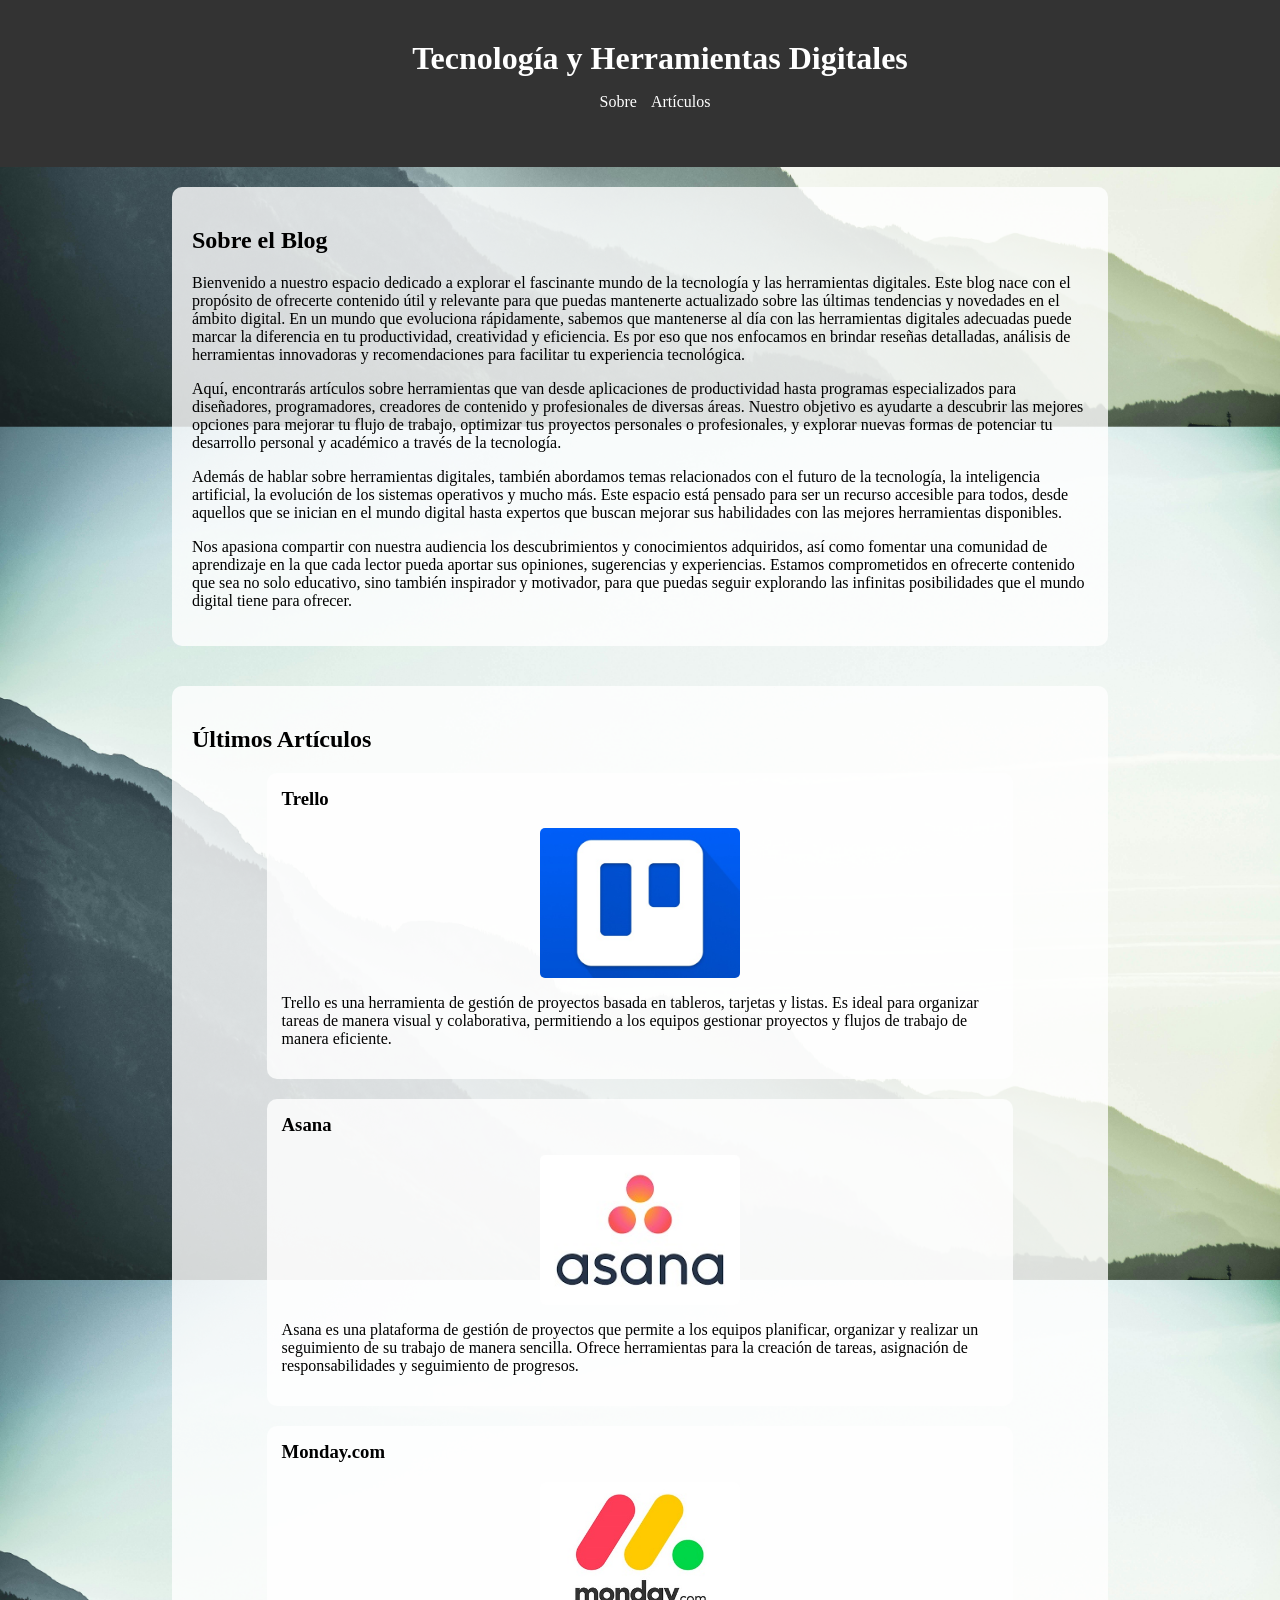
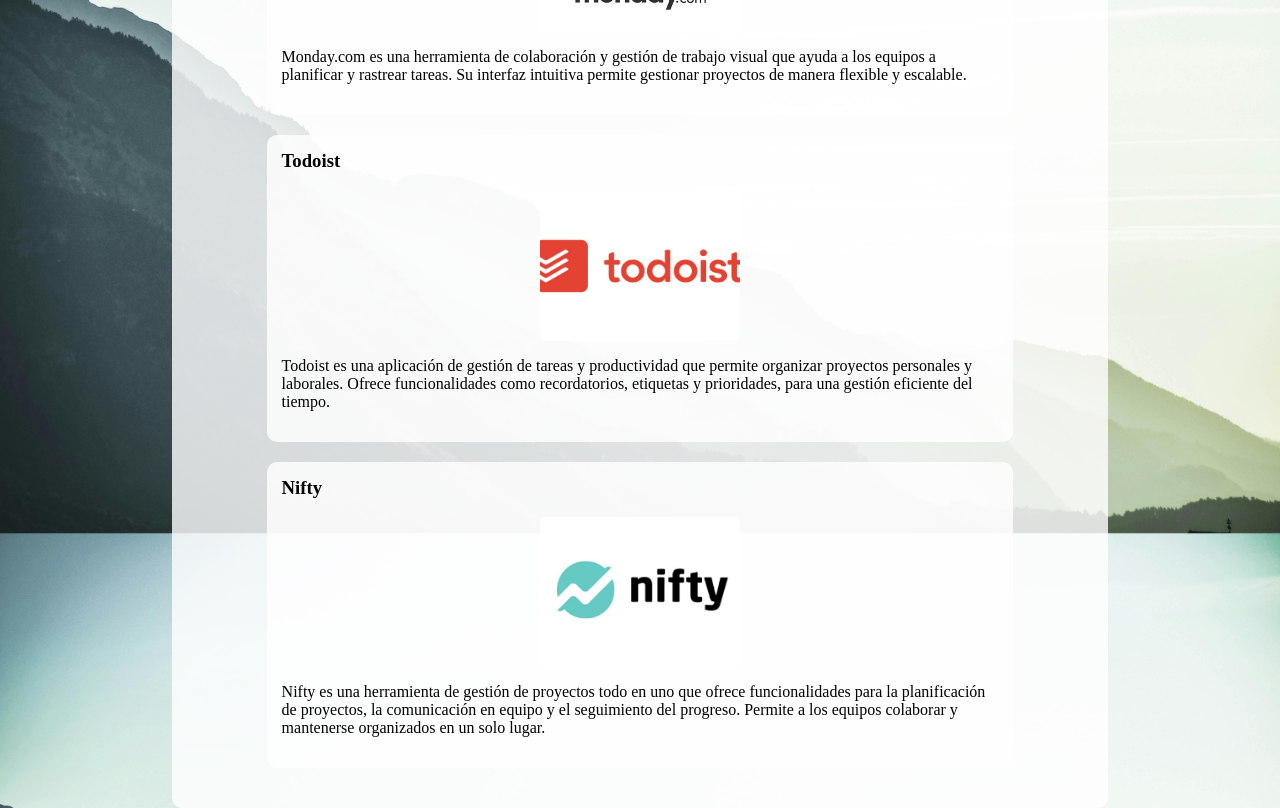
==== index.html @ 4597377f "first commit" ====
<!DOCTYPE html>
<html lang="es">
<head>
    <meta charset="UTF-8">
    <meta name="viewport" content="width=device-width, initial-scale=1.0">
    <title>Blog de Tecnología y Herramientas Digitales</title>
    <link rel="stylesheet" href="estilos.css">
</head>
<body>

    <header>
        <h1>Tecnología y Herramientas Digitales</h1>
        <nav>
            <ul>
                <li><a href="#sobre">Sobre</a></li>
                <li><a href="#articulos">Artículos</a></li>
            </ul>
        </nav>
    </header>

    <section id="sobre">
    <h2>Sobre el Blog</h2>
    <p>Bienvenido a nuestro espacio dedicado a explorar el fascinante mundo de la tecnología y las herramientas digitales. Este blog nace con el propósito de ofrecerte contenido útil y relevante para que puedas mantenerte actualizado sobre las últimas tendencias y novedades en el ámbito digital. En un mundo que evoluciona rápidamente, sabemos que mantenerse al día con las herramientas digitales adecuadas puede marcar la diferencia en tu productividad, creatividad y eficiencia. Es por eso que nos enfocamos en brindar reseñas detalladas, análisis de herramientas innovadoras y recomendaciones para facilitar tu experiencia tecnológica.</p>
    <p>Aquí, encontrarás artículos sobre herramientas que van desde aplicaciones de productividad hasta programas especializados para diseñadores, programadores, creadores de contenido y profesionales de diversas áreas. Nuestro objetivo es ayudarte a descubrir las mejores opciones para mejorar tu flujo de trabajo, optimizar tus proyectos personales o profesionales, y explorar nuevas formas de potenciar tu desarrollo personal y académico a través de la tecnología.</p>
    <p>Además de hablar sobre herramientas digitales, también abordamos temas relacionados con el futuro de la tecnología, la inteligencia artificial, la evolución de los sistemas operativos y mucho más. Este espacio está pensado para ser un recurso accesible para todos, desde aquellos que se inician en el mundo digital hasta expertos que buscan mejorar sus habilidades con las mejores herramientas disponibles.</p>
    <p>Nos apasiona compartir con nuestra audiencia los descubrimientos y conocimientos adquiridos, así como fomentar una comunidad de aprendizaje en la que cada lector pueda aportar sus opiniones, sugerencias y experiencias. Estamos comprometidos en ofrecerte contenido que sea no solo educativo, sino también inspirador y motivador, para que puedas seguir explorando las infinitas posibilidades que el mundo digital tiene para ofrecer.</p>
    </section>

    <section id="articulos">
    <h2>Últimos Artículos</h2>

    <!-- Artículo 1: Trello -->
    <article>
        <h3>Trello</h3>
        <img src="Trello.jpg" alt="Imagen de Trello" class="tool-image">
        <p>Trello es una herramienta de gestión de proyectos basada en tableros, tarjetas y listas. Es ideal para organizar tareas de manera visual y colaborativa, permitiendo a los equipos gestionar proyectos y flujos de trabajo de manera eficiente.</p>
    </article>

    <!-- Artículo 2: Asana -->
    <article>
        <h3>Asana</h3>
        <img src="Asana.jpg" alt="Imagen de Asana" class="tool-image">
        <p>Asana es una plataforma de gestión de proyectos que permite a los equipos planificar, organizar y realizar un seguimiento de su trabajo de manera sencilla. Ofrece herramientas para la creación de tareas, asignación de responsabilidades y seguimiento de progresos.</p>
    </article>

    <!-- Artículo 3: Monday.com -->
    <article>
        <h3>Monday.com</h3>
        <img src="Monday_com.jpg" alt="Imagen de Monday.com" class="tool-image">
        <p>Monday.com es una herramienta de colaboración y gestión de trabajo visual que ayuda a los equipos a planificar y rastrear tareas. Su interfaz intuitiva permite gestionar proyectos de manera flexible y escalable.</p>
    </article>

    <!-- Artículo 4: Todoist -->
    <article>
        <h3>Todoist</h3>
        <img src="Todoist.jpg" alt="Imagen de Todoist" class="tool-image">
        <p>Todoist es una aplicación de gestión de tareas y productividad que permite organizar proyectos personales y laborales. Ofrece funcionalidades como recordatorios, etiquetas y prioridades, para una gestión eficiente del tiempo.</p>
    </article>

    <!-- Artículo 5: Nifty -->
    <article>
        <h3>Nifty</h3>
        <img src="Nifty.jpg" alt="Imagen de Nifty" class="tool-image">
        <p>Nifty es una herramienta de gestión de proyectos todo en uno que ofrece funcionalidades para la planificación de proyectos, la comunicación en equipo y el seguimiento del progreso. Permite a los equipos colaborar y mantenerse organizados en un solo lugar.</p>
    </article>
    </section>

</body>
</html>
---- estilos.css ----
/* Estilos generales para body y html */
body, html {
    width: 100vw;
    height: 0vh;
    margin: 0;
    padding: 0;
    display: flex;
    flex-direction: column; /* Apilamos los elementos de arriba hacia abajo */
    background: url('fondo.jpg') center center;
    background-size: cover;
}

/* Estilo para el encabezado */
header {
    background-color: #333;
    color: white;
    padding: 40px 20px;  /* Más espacio arriba y abajo */
    text-align: center;
    width: 100%;
    flex: 0 1 20%; /* Esto hace que el encabezado ocupe un 20% de la altura de la pantalla */
}

/* Título del blog */
header h1 {
    margin: 0;
}

/* Estilo para la navegación */
nav ul {
    list-style-type: none;
    padding: 0;
}

nav ul li {
    display: inline;
    margin-right: 10px;
}

nav ul li a {
    color: white;
    text-decoration: none;
}

nav ul li a:hover {
    text-decoration: underline;
}

/* Estilo para las secciones */
section {
    background-color: rgba(255, 255, 255, 0.8);  /* Fondo semitransparente */
    padding: 20px;
    margin: 20px;
    border-radius: 10px;
    width: 70%;  /* Controla el tamaño de las secciones */
    margin-left: auto; /* Centra las secciones horizontalmente */
    margin-right: auto;
}

/* Estilo para la sección "Sobre el blog" */
#sobre {
    margin-top: 20px;
}

/* Estilo para la sección "Últimos Artículos" */
#articulos {
    margin-top: 20px;
}

/* Estilo para los artículos dentro de la sección "Últimos Artículos" */
article {
    background-color: rgba(255, 255, 255, 0.8);
    margin-bottom: 20px;
    padding: 15px;
    border-radius: 10px;
}

article h3 {
    margin-top: 0;
}

/* Estilo para los enlaces de botones */
.boton-redireccion {
    background-color: #FD5E4B;
    color: white;
    padding: 10px 20px;
    display: inline-block;
    margin-top: 20px;
    border-radius: 5px;
    text-decoration: none;
}

.boton-redireccion:hover {
    background-color: #ff4f3b;
}

/* Estilo para las imágenes de las herramientas */
.tool-image {
    width: 200px;  /* Establece un ancho fijo para todas las imágenes */
    height: 150px; /* Establece una altura fija */
    object-fit: cover;  /* Asegura que las imágenes se ajusten y no se deformen */
    display: block;
    margin: 10px auto;  /* Centra las imágenes horizontalmente y agrega un poco de espacio */
    border-radius: 5px;  /* Bordes redondeados en las imágenes */
}

/* Estilo de los artículos dentro de la sección "Últimos Artículos" */
article {
    background-color: rgba(255, 255, 255, 0.8);  /* Fondo semitransparente */
    margin-bottom: 20px;
    padding: 15px;
    border-radius: 10px;
    width: 80%;  /* Controla el tamaño de los artículos */
    margin-left: auto; /* Centra los artículos horizontalmente */
    margin-right: auto;
}
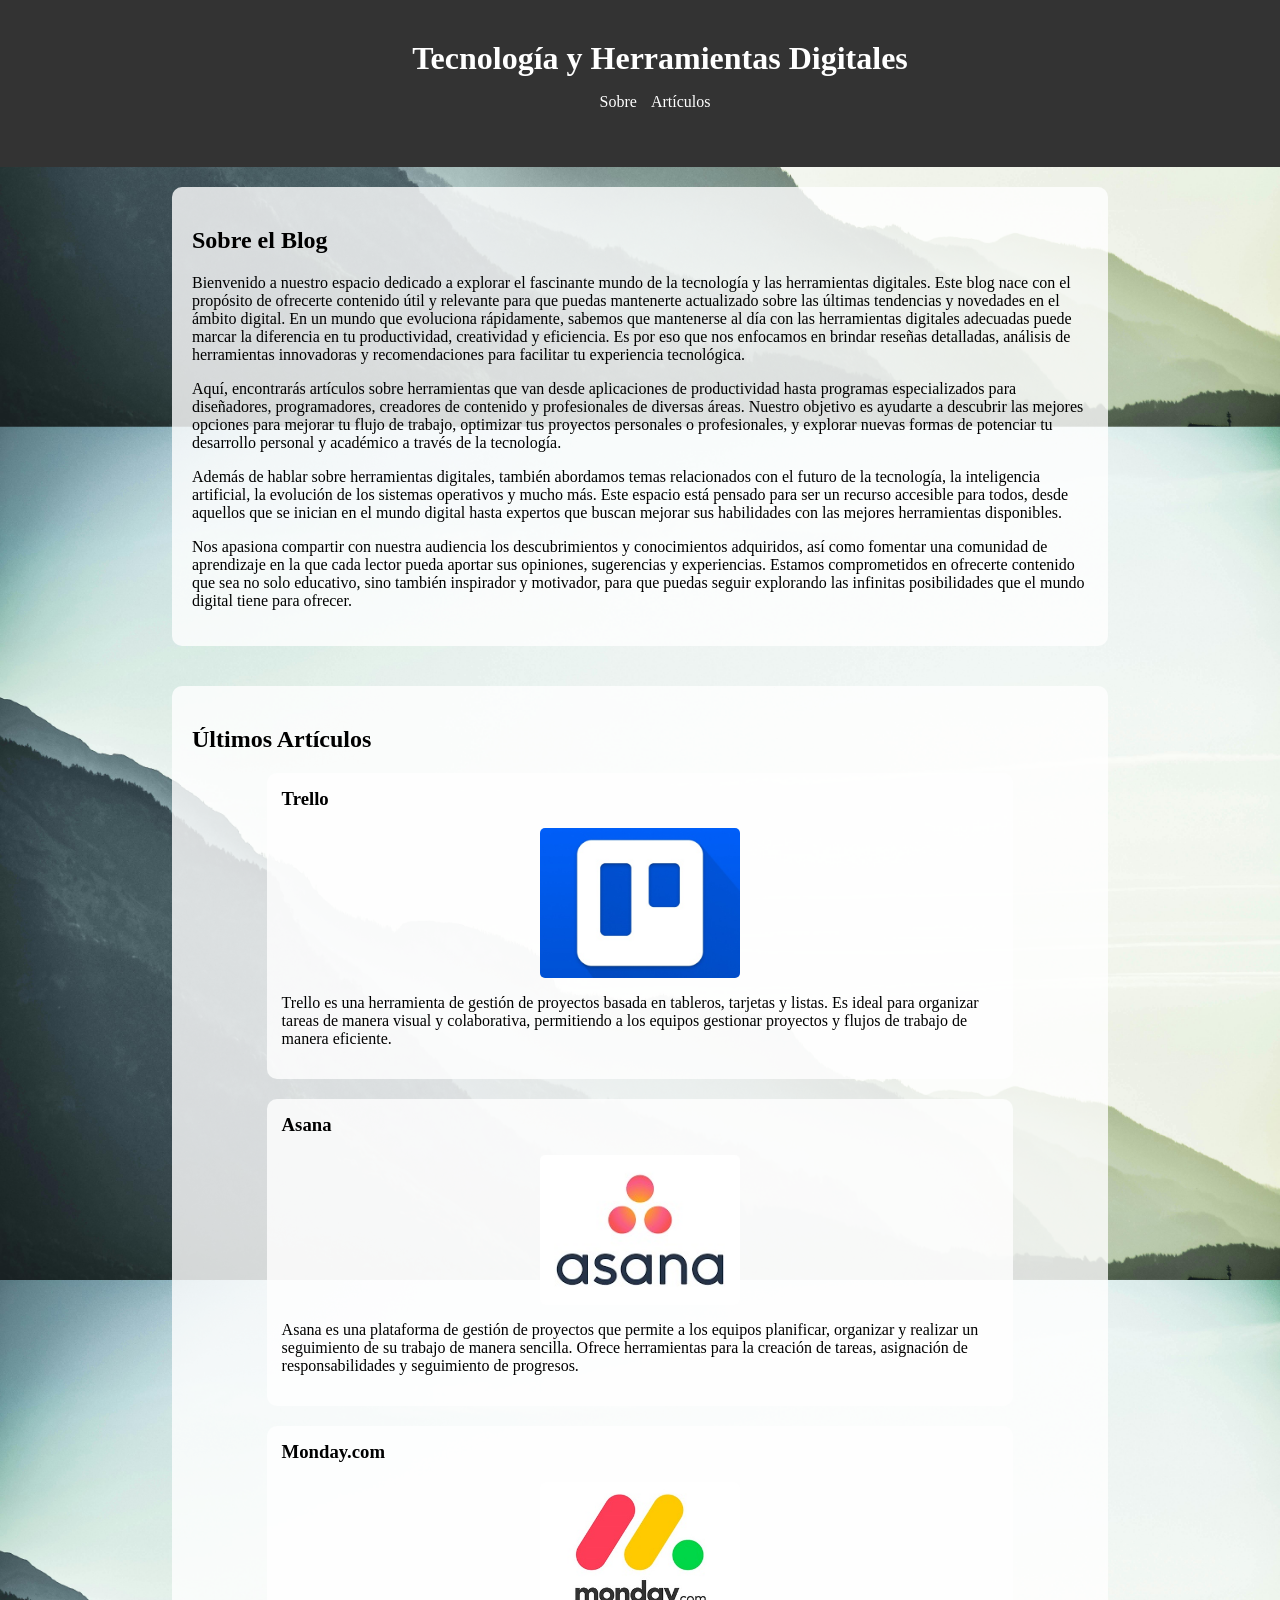
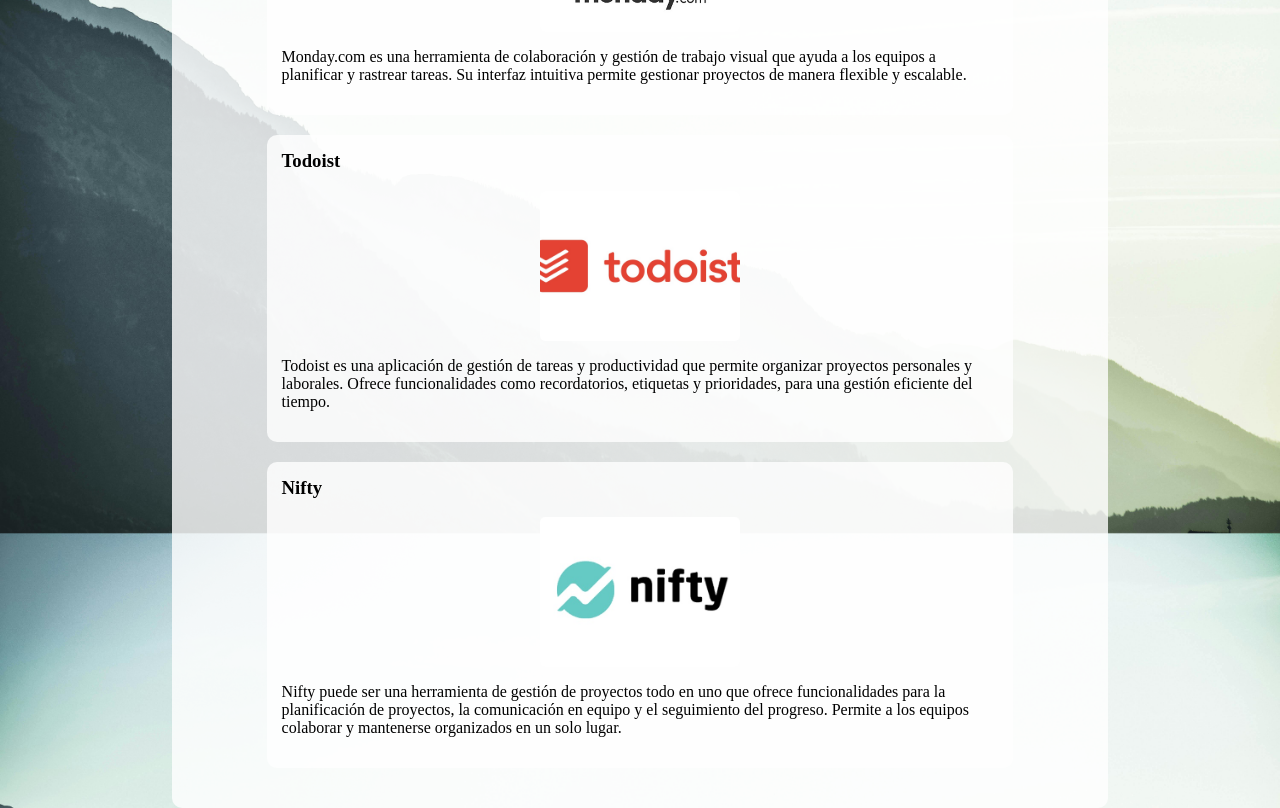
==== commit c27d4c6c: "first commit" ====
--- a/index.html
+++ b/index.html
@@ -61,7 +61,7 @@
     <article>
         <h3>Nifty</h3>
         <img src="Nifty.jpg" alt="Imagen de Nifty" class="tool-image">
-        <p>Nifty es una herramienta de gestión de proyectos todo en uno que ofrece funcionalidades para la planificación de proyectos, la comunicación en equipo y el seguimiento del progreso. Permite a los equipos colaborar y mantenerse organizados en un solo lugar.</p>
+        <p>Nifty puede ser una herramienta de gestión de proyectos todo en uno que ofrece funcionalidades para la planificación de proyectos, la comunicación en equipo y el seguimiento del progreso. Permite a los equipos colaborar y mantenerse organizados en un solo lugar.</p>
     </article>
     </section>
 
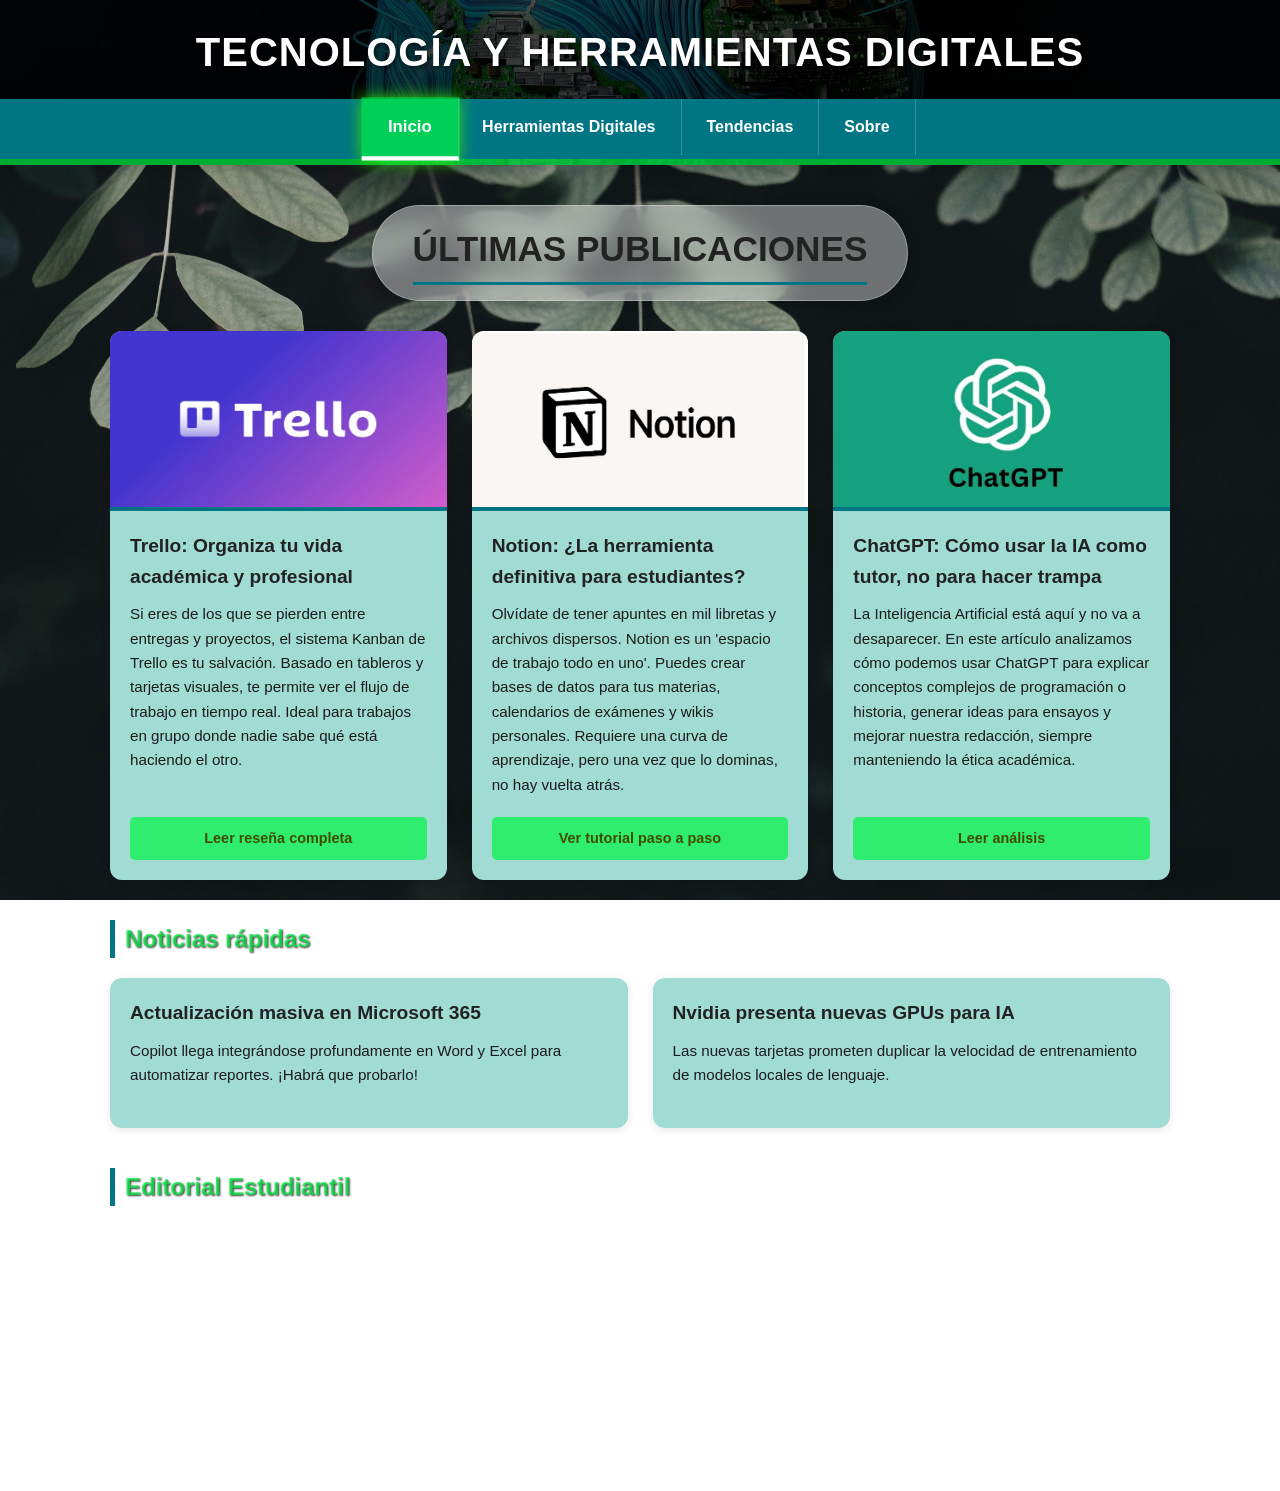
==== commit c1bb078e: "Add files via upload" ====
--- a/index.html
+++ b/index.html
@@ -1,69 +1,85 @@
-<!DOCTYPE html>
-<html lang="es">
-<head>
-    <meta charset="UTF-8">
-    <meta name="viewport" content="width=device-width, initial-scale=1.0">
-    <title>Blog de Tecnología y Herramientas Digitales</title>
-    <link rel="stylesheet" href="estilos.css">
-</head>
-<body>
-
-    <header>
-        <h1>Tecnología y Herramientas Digitales</h1>
-        <nav>
-            <ul>
-                <li><a href="#sobre">Sobre</a></li>
-                <li><a href="#articulos">Artículos</a></li>
-            </ul>
-        </nav>
-    </header>
-
-    <section id="sobre">
-    <h2>Sobre el Blog</h2>
-    <p>Bienvenido a nuestro espacio dedicado a explorar el fascinante mundo de la tecnología y las herramientas digitales. Este blog nace con el propósito de ofrecerte contenido útil y relevante para que puedas mantenerte actualizado sobre las últimas tendencias y novedades en el ámbito digital. En un mundo que evoluciona rápidamente, sabemos que mantenerse al día con las herramientas digitales adecuadas puede marcar la diferencia en tu productividad, creatividad y eficiencia. Es por eso que nos enfocamos en brindar reseñas detalladas, análisis de herramientas innovadoras y recomendaciones para facilitar tu experiencia tecnológica.</p>
-    <p>Aquí, encontrarás artículos sobre herramientas que van desde aplicaciones de productividad hasta programas especializados para diseñadores, programadores, creadores de contenido y profesionales de diversas áreas. Nuestro objetivo es ayudarte a descubrir las mejores opciones para mejorar tu flujo de trabajo, optimizar tus proyectos personales o profesionales, y explorar nuevas formas de potenciar tu desarrollo personal y académico a través de la tecnología.</p>
-    <p>Además de hablar sobre herramientas digitales, también abordamos temas relacionados con el futuro de la tecnología, la inteligencia artificial, la evolución de los sistemas operativos y mucho más. Este espacio está pensado para ser un recurso accesible para todos, desde aquellos que se inician en el mundo digital hasta expertos que buscan mejorar sus habilidades con las mejores herramientas disponibles.</p>
-    <p>Nos apasiona compartir con nuestra audiencia los descubrimientos y conocimientos adquiridos, así como fomentar una comunidad de aprendizaje en la que cada lector pueda aportar sus opiniones, sugerencias y experiencias. Estamos comprometidos en ofrecerte contenido que sea no solo educativo, sino también inspirador y motivador, para que puedas seguir explorando las infinitas posibilidades que el mundo digital tiene para ofrecer.</p>
-    </section>
-
-    <section id="articulos">
-    <h2>Últimos Artículos</h2>
-
-    <!-- Artículo 1: Trello -->
-    <article>
-        <h3>Trello</h3>
-        <img src="Trello.jpg" alt="Imagen de Trello" class="tool-image">
-        <p>Trello es una herramienta de gestión de proyectos basada en tableros, tarjetas y listas. Es ideal para organizar tareas de manera visual y colaborativa, permitiendo a los equipos gestionar proyectos y flujos de trabajo de manera eficiente.</p>
-    </article>
-
-    <!-- Artículo 2: Asana -->
-    <article>
-        <h3>Asana</h3>
-        <img src="Asana.jpg" alt="Imagen de Asana" class="tool-image">
-        <p>Asana es una plataforma de gestión de proyectos que permite a los equipos planificar, organizar y realizar un seguimiento de su trabajo de manera sencilla. Ofrece herramientas para la creación de tareas, asignación de responsabilidades y seguimiento de progresos.</p>
-    </article>
-
-    <!-- Artículo 3: Monday.com -->
-    <article>
-        <h3>Monday.com</h3>
-        <img src="Monday_com.jpg" alt="Imagen de Monday.com" class="tool-image">
-        <p>Monday.com es una herramienta de colaboración y gestión de trabajo visual que ayuda a los equipos a planificar y rastrear tareas. Su interfaz intuitiva permite gestionar proyectos de manera flexible y escalable.</p>
-    </article>
-
-    <!-- Artículo 4: Todoist -->
-    <article>
-        <h3>Todoist</h3>
-        <img src="Todoist.jpg" alt="Imagen de Todoist" class="tool-image">
-        <p>Todoist es una aplicación de gestión de tareas y productividad que permite organizar proyectos personales y laborales. Ofrece funcionalidades como recordatorios, etiquetas y prioridades, para una gestión eficiente del tiempo.</p>
-    </article>
-
-    <!-- Artículo 5: Nifty -->
-    <article>
-        <h3>Nifty</h3>
-        <img src="Nifty.jpg" alt="Imagen de Nifty" class="tool-image">
-        <p>Nifty puede ser una herramienta de gestión de proyectos todo en uno que ofrece funcionalidades para la planificación de proyectos, la comunicación en equipo y el seguimiento del progreso. Permite a los equipos colaborar y mantenerse organizados en un solo lugar.</p>
-    </article>
-    </section>
-
-</body>
+<!DOCTYPE html>
+<html lang="es">
+<head>
+    <meta charset="UTF-8">
+    <meta name="viewport" content="width=device-width, initial-scale=1.0">
+    <title>Tecnología y Herramientas Digitales - Inicio</title>
+    <link rel="stylesheet" href="estilos.css">
+</head>
+<body>
+
+    <header>
+        <h1>Tecnología y Herramientas Digitales</h1>
+        <nav>
+            <ul>
+                <li><a href="index.html" class="active">Inicio</a></li>
+                <li><a href="herramientas.html">Herramientas Digitales</a></li>
+                <li><a href="tendencias.html">Tendencias</a></li>
+                <li><a href="sobre.html">Sobre</a></li>
+            </ul>
+        </nav>
+    </header>
+
+    <main>
+        <div class="title-container">
+            <div class="title-card">
+                <h2 class="main-title">Últimas Publicaciones</h2>
+            </div>
+        </div>
+
+        <div class="cards-grid">
+            <article class="card">
+                <img src="img/productividad/trello.jpg" alt="Gestión visual con Trello" class="card-img">
+                <div class="card-content">
+                    <h4>Trello: Organiza tu vida académica y profesional</h4>
+                    <p>Si eres de los que se pierden entre entregas y proyectos, el sistema Kanban de Trello es tu salvación. Basado en tableros y tarjetas visuales, te permite ver el flujo de trabajo en tiempo real. Ideal para trabajos en grupo donde nadie sabe qué está haciendo el otro.</p>
+                    <a href="https://trello.com/guide/trello-101" class="btn-read-more" target="_blank">Leer reseña completa</a>
+                </div>
+            </article>
+
+            <article class="card">
+                <img src="img/productividad/notion.jpg" alt="Notion el espacio de trabajo todo en uno" class="card-img">
+                <div class="card-content">
+                    <h4>Notion: ¿La herramienta definitiva para estudiantes?</h4>
+                    <p>Olvídate de tener apuntes en mil libretas y archivos dispersos. Notion es un 'espacio de trabajo todo en uno'. Puedes crear bases de datos para tus materias, calendarios de exámenes y wikis personales. Requiere una curva de aprendizaje, pero una vez que lo dominas, no hay vuelta atrás.</p>
+                    <a href="https://www.notion.com/help/guides" class="btn-read-more" target="_blank">Ver tutorial paso a paso</a>
+                </div>
+            </article>
+
+            <article class="card">
+                <img src="img/ia/chatgpt.jpg" alt="IA en la educación con ChatGPT" class="card-img">
+                <div class="card-content">
+                    <h4>ChatGPT: Cómo usar la IA como tutor, no para hacer trampa</h4>
+                    <p>La Inteligencia Artificial está aquí y no va a desaparecer. En este artículo analizamos cómo podemos usar ChatGPT para explicar conceptos complejos de programación o historia, generar ideas para ensayos y mejorar nuestra redacción, siempre manteniendo la ética académica.</p>
+                    <a href="https://www.youtube.com/watch?v=ZRyrE78JAqw" class="btn-read-more" target="_blank">Leer análisis</a>
+                </div>
+            </article>
+        </div>
+
+        <h3 class="sub-section-title">Noticias rápidas</h3>
+        <div class="cards-grid">
+            <article class="card">
+                <div class="card-content">
+                    <h4>Actualización masiva en Microsoft 365</h4>
+                    <p>Copilot llega integrándose profundamente en Word y Excel para automatizar reportes. ¡Habrá que probarlo!</p>
+                </div>
+            </article>
+            <article class="card">
+                <div class="card-content">
+                    <h4>Nvidia presenta nuevas GPUs para IA</h4>
+                    <p>Las nuevas tarjetas prometen duplicar la velocidad de entrenamiento de modelos locales de lenguaje.</p>
+                </div>
+            </article>
+        </div>
+
+        <h3 class="sub-section-title">Editorial Estudiantil</h3>
+        <section class="blur-box">
+            <h4>La paradoja de la productividad digital</h4>
+            <p>Como estudiantes universitarios, estamos saturados de herramientas. Tenemos una app para tomar notas, otra para tareas, otra para pomodoro... A veces siento que pasamos más tiempo organizando el trabajo en Notion o Trello que haciéndolo realmente. </p>
+            <p>En esta editorial reflexiono sobre la importancia de la simplicidad. No necesitas la herramienta más compleja, necesitas la que se adapte a tu cerebro. A veces, un cuaderno y un bolígrafo siguen siendo imbatibles. La tecnología debe ser un medio, no el fin.</p>
+        </section>
+
+    </main>
+
+</body>
 </html>
--- a/estilos.css
+++ b/estilos.css
@@ -1,115 +1,211 @@
-/* Estilos generales para body y html */
-body, html {
-    width: 100vw;
-    height: 0vh;
-    margin: 0;
-    padding: 0;
-    display: flex;
-    flex-direction: column; /* Apilamos los elementos de arriba hacia abajo */
-    background: url('fondo.jpg') center center;
-    background-size: cover;
-}
-
-/* Estilo para el encabezado */
-header {
-    background-color: #333;
-    color: white;
-    padding: 40px 20px;  /* Más espacio arriba y abajo */
-    text-align: center;
-    width: 100%;
-    flex: 0 1 20%; /* Esto hace que el encabezado ocupe un 20% de la altura de la pantalla */
-}
-
-/* Título del blog */
-header h1 {
-    margin: 0;
-}
-
-/* Estilo para la navegación */
-nav ul {
-    list-style-type: none;
-    padding: 0;
-}
-
-nav ul li {
-    display: inline;
-    margin-right: 10px;
-}
-
-nav ul li a {
-    color: white;
-    text-decoration: none;
-}
-
-nav ul li a:hover {
-    text-decoration: underline;
-}
-
-/* Estilo para las secciones */
-section {
-    background-color: rgba(255, 255, 255, 0.8);  /* Fondo semitransparente */
-    padding: 20px;
-    margin: 20px;
-    border-radius: 10px;
-    width: 70%;  /* Controla el tamaño de las secciones */
-    margin-left: auto; /* Centra las secciones horizontalmente */
-    margin-right: auto;
-}
-
-/* Estilo para la sección "Sobre el blog" */
-#sobre {
-    margin-top: 20px;
-}
-
-/* Estilo para la sección "Últimos Artículos" */
-#articulos {
-    margin-top: 20px;
-}
-
-/* Estilo para los artículos dentro de la sección "Últimos Artículos" */
-article {
-    background-color: rgba(255, 255, 255, 0.8);
-    margin-bottom: 20px;
-    padding: 15px;
-    border-radius: 10px;
-}
-
-article h3 {
-    margin-top: 0;
-}
-
-/* Estilo para los enlaces de botones */
-.boton-redireccion {
-    background-color: #FD5E4B;
-    color: white;
-    padding: 10px 20px;
-    display: inline-block;
-    margin-top: 20px;
-    border-radius: 5px;
-    text-decoration: none;
-}
-
-.boton-redireccion:hover {
-    background-color: #ff4f3b;
-}
-
-/* Estilo para las imágenes de las herramientas */
-.tool-image {
-    width: 200px;  /* Establece un ancho fijo para todas las imágenes */
-    height: 150px; /* Establece una altura fija */
-    object-fit: cover;  /* Asegura que las imágenes se ajusten y no se deformen */
-    display: block;
-    margin: 10px auto;  /* Centra las imágenes horizontalmente y agrega un poco de espacio */
-    border-radius: 5px;  /* Bordes redondeados en las imágenes */
-}
-
-/* Estilo de los artículos dentro de la sección "Últimos Artículos" */
-article {
-    background-color: rgba(255, 255, 255, 0.8);  /* Fondo semitransparente */
-    margin-bottom: 20px;
-    padding: 15px;
-    border-radius: 10px;
-    width: 80%;  /* Controla el tamaño de los artículos */
-    margin-left: auto; /* Centra los artículos horizontalmente */
-    margin-right: auto;
+/* --- VARIABLES Y RESET --- */
+:root {
+    --rojo-girardot: #00f646b4;
+    --verde-girardot: #007584;
+    --gris-oscuro: #222;
+    --blanco-trans: rgba(255, 255, 255, 0.85);
+    --sombra: 0 4px 15px rgba(0,0,0,0.2);
+}
+
+* {
+    margin: 0;
+    padding: 0;
+    box-sizing: border-box;
+}
+
+body {
+    font-family: 'Segoe UI', Tahoma, Geneva, Verdana, sans-serif;
+    background-image: url('img/BG_general.jpg');
+    background-size: cover;
+    background-position: center;
+    background-attachment: fixed;
+    color: #333;
+    line-height: 1.6;
+}
+
+/* --- HEADER Y NAVEGACIÓN --- */
+header {
+    width: 100%;
+    background-image: linear-gradient(to bottom, rgba(0,0,0,0.7), rgba(0,0,0,0.8)), url('img/BG_header.jpg');
+    background-size: cover;
+    background-position: center;
+    color: white;
+    padding: 20px 0 0 0;
+    text-align: center;
+    border-bottom: 6px solid var(--rojo-girardot);
+    box-shadow: var(--sombra);
+}
+
+header h1 {
+    font-family: 'Impact', sans-serif;
+    font-size: 2.5rem;
+    letter-spacing: 1px;
+    text-transform: uppercase;
+    margin-bottom: 15px;
+    text-shadow: 2px 2px 4px rgba(0,0,0,0.5);
+}
+
+header nav ul {
+    list-style: none;
+    display: flex;
+    justify-content: center;
+    background-color: var(--verde-girardot);
+    width: 100%;
+}
+
+header nav ul li a {
+    display: block;
+    color: white;
+    text-decoration: none;
+    padding: 15px 25px;
+    font-weight: bold;
+    font-size: 1rem;
+    transition: all 0.3s ease;
+    border-right: 1px solid rgba(255,255,255,0.2);
+}
+
+header nav ul li a.active {
+    background-color: var(--rojo-girardot);
+    box-shadow: 0 0 15px rgb(50, 229, 10);
+    transform: scale(1.05);
+    border-bottom: 4px solid white;
+}
+
+header nav ul li a:hover:not(.active) {
+    background-color: rgba(255,255,255,0.2);
+}
+
+/* --- CONTENEDOR PRINCIPAL (CENTRAR CONTENIDO) --- */
+main {
+    max-width: 1100px; /* Ancho máximo del contenido */
+    margin: 40px auto; /* Centra el bloque y da espacio arriba/abajo */
+    padding: 0 20px;   /* Evita que el contenido toque los bordes en móviles */
+}
+
+/* --- CONTENEDOR DE TÍTULO CON BLUR --- */
+.title-container {
+    display: flex;
+    justify-content: center;
+    margin-bottom: 30px;
+}
+
+.title-card {
+    background-color: rgba(255, 255, 255, 0.4); 
+    backdrop-filter: blur(12px); 
+    -webkit-backdrop-filter: blur(12px);
+    padding: 15px 40px;
+    border-radius: 50px; 
+    border: 1px solid rgba(255, 255, 255, 0.3);
+    box-shadow: var(--sombra);
+}
+
+h2.main-title {
+    color: var(--gris-oscuro);
+    font-size: 2.2rem;
+    text-transform: uppercase;
+    border-bottom: 3px solid var(--verde-girardot);
+    padding-bottom: 5px;
+    margin: 0;
+}
+
+h3.sub-section-title {
+    color: var(--rojo-girardot);
+    margin: 40px 0 20px 0;
+    font-size: 1.5rem;
+    border-left: 5px solid var(--verde-girardot);
+    padding-left: 10px;
+    text-shadow: 1px 1px 2px rgba(19, 14, 14, 0.8);
+}
+
+/* --- BLOQUES DE CONTENIDO --- */
+.blur-box {
+    background-color: rgba(255, 255, 255, 0.608);
+    backdrop-filter: blur(10px);
+    -webkit-backdrop-filter: blur(10px);
+    padding: 30px;
+    margin-bottom: 25px;
+    border-radius: 15px;
+    border: 1px solid rgba(49, 43, 43, 0.3);
+    box-shadow: var(--sombra);
+}
+
+.blur-box p {
+    margin-bottom: 15px;
+    font-size: 1.05rem;
+    text-align: justify;
+}
+
+/* --- TARJETAS --- */
+.cards-grid {
+    display: grid;
+    grid-template-columns: repeat(auto-fit, minmax(300px, 1fr));
+    gap: 25px;
+    margin-bottom: 40px;
+}
+
+.card {
+    background-color: rgb(160, 220, 212);
+    border-radius: 12px;
+    overflow: hidden; 
+    box-shadow: 0 2px 8px rgba(0,0,0,0.1);
+    transition: transform 0.3s ease, box-shadow 0.3s ease;
+    display: flex;
+    flex-direction: column;
+}
+
+.card:hover {
+    transform: translateY(-5px);
+    box-shadow: var(--sombra);
+}
+
+.card-img {
+    width: 100%;
+    height: 180px;
+    object-fit: cover;
+    border-bottom: 4px solid var(--verde-girardot);
+}
+
+.card-content {
+    padding: 20px;
+    flex-grow: 1;
+    display: flex;
+    flex-direction: column;
+}
+
+.card-content h4 {
+    color: var(--gris-oscuro);
+    margin-bottom: 10px;
+    font-size: 1.2rem;
+}
+
+.card-content p {
+    font-size: 0.95rem;
+    color: #1e1b1b;
+    margin-bottom: 20px;
+    flex-grow: 1;
+}
+
+.btn-read-more {
+    background-color: var(--rojo-girardot);
+    color: #404d00; /* Color de texto más oscuro para legibilidad */
+    text-decoration: none;
+    padding: 10px 15px;
+    border-radius: 5px;
+    text-align: center;
+    font-weight: bold;
+    font-size: 0.9rem;
+    transition: background 0.3s ease;
+}
+
+.btn-read-more:hover {
+    background-color: #005184;
+    color: white;
+}
+
+/* --- RESPONSIVE --- */
+@media (max-width: 768px) {
+    header h1 { font-size: 1.8rem; }
+    header nav ul { flex-direction: column; }
+    header nav ul li a { border-right: none; border-bottom: 1px solid rgba(255,255,255,0.1); }
+    main { margin: 20px auto; } /* Reduce margen en móviles */
 }
